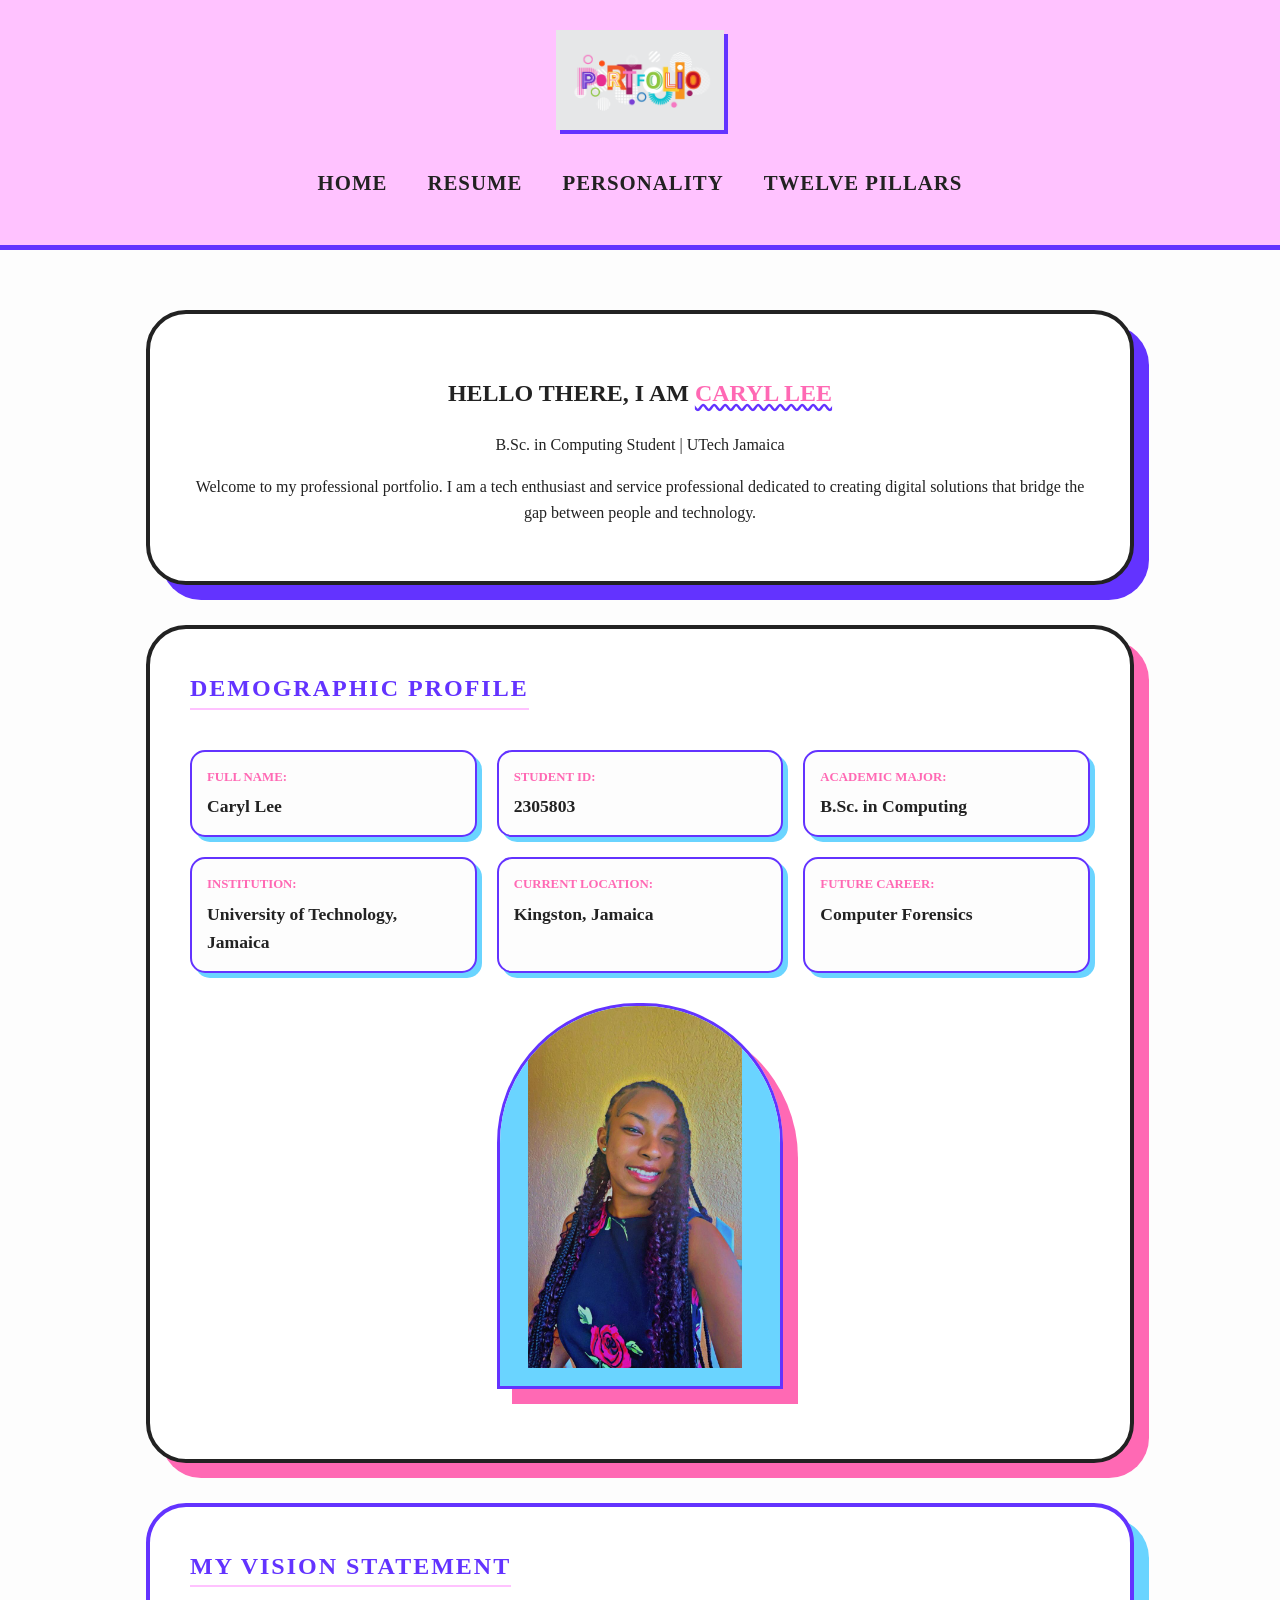
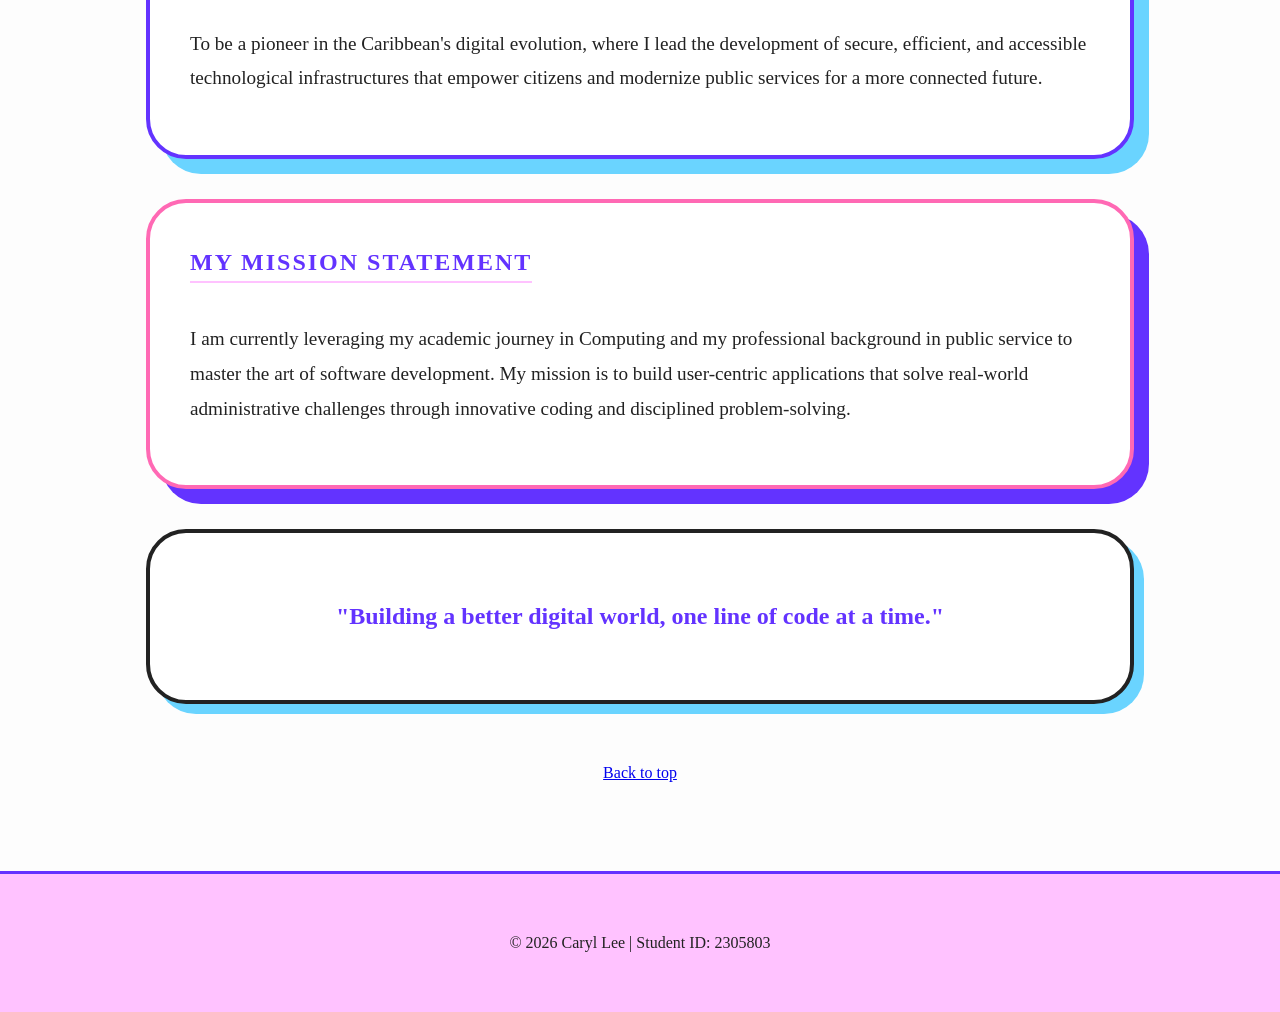
==== index.html @ 24f76aef "Add files via upload" ====
<!DOCTYPE html>
<html lang="en">
<head>
    <meta charset="UTF-8">
    <meta name="viewport" content="width=device-width, initial-scale=1.0">
    <title>Home | Caryl Lee Portfolio</title>
    <link rel="stylesheet" href="style.css">
</head>
<body id="top">

    <header>
        <nav class="navbar">
            <div class="logo-container">
                <img src="../Assets/logo.png" alt="Caryl Lee Logo" class="logo">
            </div>
            <ul>
                <li><a href="index.html">Home</a></li>
                <li><a href="resume.html">Resume</a></li>
                <li><a href="personality.html">Personality</a></li>
                <li><a href="Twelve_pillar.html">Twelve Pillars</a></li>
            </ul>
        </nav>
    </header>

    <main class="home-container">
        
        <section class="home-box welcome-accent">
            <h1>HELLO THERE, I AM <span class="highlight">CARYL LEE</span></h1>
            <p class="subtitle">B.Sc. in Computing Student | UTech Jamaica</p>
            <p>Welcome to my professional portfolio. I am a tech enthusiast and service professional dedicated to creating digital solutions that bridge the gap between people and technology.</p>
        </section>

        <section class="home-box profile-accent">
    <h2>Demographic Profile</h2>
    <div class="demographic-grid">
        <div class="demo-item">
            <strong>Full Name:</strong> 
            <span>Caryl Lee</span>
        </div>
        <div class="demo-item">
            <strong>Student ID:</strong> 
            <span>2305803</span>
        </div>
        <div class="demo-item">
            <strong>Academic Major:</strong> 
            <span>B.Sc. in Computing</span>
        </div>
        <div class="demo-item">
            <strong>Institution:</strong> 
            <span>University of Technology, Jamaica</span>
        </div>
        <div class="demo-item">
            <strong>Current Location:</strong> 
            <span>Kingston, Jamaica</span>
        </div>
        <div class="demo-item">
            <strong>Future Career:</strong> 
            <span>Computer Forensics</span>
        </div>
    </div>
                <figure class="profile-stage">
                    <div class="arch-bg"></div>
                    <span class="floating-badge">Hire me!</span>
                    <a href="mailto:Caryllee45@gmail.com">
                        <img src="../Assets/profile.jpg" alt="Caryl Lee Portrait" class="main-photo">
                    </a>
                </figure>
            </div>
        </section>

        <section class="home-box vision-accent">
    <h2>My Vision Statement</h2>
    <p class="statement-text">
        To be a pioneer in the Caribbean's digital evolution, where I lead the development of secure, 
        efficient, and accessible technological infrastructures that empower citizens and modernize 
        public services for a more connected future.
    </p>
</section>

<section class="home-box mission-accent">
    <h2>My Mission Statement</h2>
    <p class="statement-text">
        I am currently leveraging my academic journey in Computing and my professional background 
        in public service to master the art of software development. My mission is to build 
        user-centric applications that solve real-world administrative challenges through 
        innovative coding and disciplined problem-solving.
    </p>
</section>

        <section class="home-box quote-accent">
            <p class="home-quote">"Building a better digital world, one line of code at a time."</p>
        </section>

        <p class="top-link"><a href="#top">Back to top</a></p>
    </main>

    <footer>
        <p>&copy; 2026 Caryl Lee | Student ID: 2305803</p>
    </footer>

</body>
</html>
---- style.css ----
/* CSS Variables for consistent theme */
:root {
    --primary-purple: #6333FF;
    --bright-pink: #FF69B4;
    --light-blue: #6AD4FF;
    --light-purple: #ffc2ff;
    --dark-text: #222222;
    --font-main: 'Times-New-Roman', Georgia;
}

/* Base Styles */
body {
    margin: 0;
    font-family: var(--font-main);
    color: var(--dark-text);
    line-height: 1.6;
    background-color: #fdfdfd;
}


/* Home Page Specific Layout */
.home-container {
    max-width: 1000px;
    margin: 40px auto;
    padding: 20px;
    display: flex;
    flex-direction: column;
    align-items: center;
}

/* Vibrant Home Box */
.home-box {
    background-color: white;
    padding: 40px;
    margin-bottom: 40px;
    border-radius: 40px; /* Large curved edges */
    border: 4px solid var(--dark-text);
    width: 90%;
    transition: transform 0.3s ease;
}

.home-box:hover {
    transform: scale(1.02);
}

/* Accent Colors and Shadows */
.welcome-accent { 
    box-shadow: 15px 15px 0px var(--primary-purple); 
    text-align: center;
}

.profile-accent { 
    box-shadow: 15px 15px 0px var(--bright-pink); 
}

.quote-accent { 
    box-shadow: 10px 10px 0px var(--light-blue);
    text-align: center;
}

/* Impact Section Layout */
.impact-accent {
    box-shadow: 15px 15px 0px var(--bright-pink);
    border-color: var(--primary-purple);
}

.impact-grid {
    display: grid;
    grid-template-columns: repeat(auto-fit, minmax(300px, 1fr));
    gap: 25px;
    margin-top: 20px;
}

.impact-item {
    background: #fdfdfd;
    padding: 20px;
    border-radius: 20px;
    border: 2px dashed var(--light-blue);
    transition: all 0.3s ease;
}

.impact-item:hover {
    border-style: solid;
    background: var(--light-purple);
    transform: translateY(-5px);
}

.impact-item h3 {
    margin-top: 0;
    color: var(--primary-purple);
    font-size: 1.2rem;
}

.impact-item strong {
    color: var(--bright-pink);
}

/* Typography Highlights */
.highlight {
    color: var(--bright-pink);
    text-decoration: underline wavy var(--primary-purple);
}

.home-quote {
    font-size: 1.5rem;
    font-weight: bold;
    color: var(--primary-purple);
}

/* Profile Layout within Box */
.profile-layout {
    display: flex;
    flex-wrap: wrap;
    align-items: center;
    justify-content: space-around;
    gap: 30px;
}

.demographic-grid {
    display: grid;
    grid-template-columns: repeat(auto-fit, minmax(250px, 1fr));
    gap: 20px;
    margin-top: 20px;
}

.demo-item {
    background: #fdfdfd;
    padding: 15px;
    border-radius: 15px;
    border: 2px solid var(--primary-purple);
    box-shadow: 5px 5px 0px var(--light-blue);
    display: flex;
    flex-direction: column;
}

.demo-item strong {
    color: var(--bright-pink);
    text-transform: uppercase;
    font-size: 0.8rem;
    margin-bottom: 5px;
}

.demo-item span {
    font-size: 1.1rem;
    font-weight: bold;
    color: var(--dark-text);
}

/* Vision & Mission Styling */
.vision-accent {
    box-shadow: 15px 15px 0px var(--light-blue); 
    border-color: var(--primary-purple);
}

.mission-accent {
    box-shadow: 15px 15px 0px var(--primary-purple); 
    border-color: var(--bright-pink);
}

.statement-text {
    font-size: 1.2rem;
    line-height: 1.8;
    font-weight: 500;
    color: var(--dark-text);
}

.home-box h2 {
    margin-top: 0;
    color: var(--primary-purple);
    text-transform: uppercase;
    font-size: 1.5rem;
    letter-spacing: 2px;
    border-bottom: 2px solid var(--light-purple);
    display: inline-block;
    margin-bottom: 20px;
}

/* Responsiveness for small screens */
@media (max-width: 768px) {
    .profile-layout {
        flex-direction: column;
        text-align: center;
    }
}

/* --- Navigation Fixes --- */
.navbar {
    display: flex;
    flex-direction: column; 
    align-items: center;    
    padding: 30px 5%; /* Increased padding for breathing room */
    background: var(--light-purple); 
    border-bottom: 5px solid var(--primary-purple);
}

.logo-container {
    display: flex;
    justify-content: center;
    width: 100%;
    margin-bottom: 20px; /* More space between logo and links */
}

.logo {
    height: 100px;
    width: auto;   
    filter: drop-shadow(4px 4px 0px var(--primary-purple));
    transition: transform 0.3s ease;
}

.navbar ul {
    list-style: none;       
    display: flex;          
    justify-content: center;
    gap: 40px; /* Increased gap between links */
    padding: 0;             
}

.navbar a {
    text-decoration: none;
    color: var(--dark-text);
    font-weight: bold;
    font-size: 1.3rem; /* Increased font size for better readability */
    letter-spacing: 1px;
    text-transform: uppercase; /* Makes navigation feel more like a brand */
}

.navbar a:hover {
    color: var(--bright-pink);
    transform: translateY(-2px); /* Subtle lift effect */
}

/* Container for the boxes */
.personality-container {
    max-width: 850px;
    margin: 40px auto;
    padding: 20px;
}

/* The Curved Box Base Style */
.personality-box {
    background-color: white;
    padding: 35px;
    margin-bottom: 40px;
    
    /* Curved Edges */
    border-radius: 30px; 
    
    /* Bold Border (Neo-Brutalism style) */
    border: 4px solid var(--dark-text);
    
    /* Vibrant Shadow */
    box-shadow: 12px 12px 0px var(--primary-purple);
    
    transition: transform 0.3s ease, box-shadow 0.3s ease;
}

.personality-box:hover {
    transform: translate(-4px, -4px);
    box-shadow: 16px 16px 0px var(--bright-pink);
}

/* Individual Accents to make it pop */
.trait-accent { border-color: var(--primary-purple); }
.hero-accent { border-color: var(--bright-pink); box-shadow: 12px 12px 0px var(--light-blue); }
.report-accent { border-color: var(--light-blue); }

/* Internal Typography */
.personality-box h2 {
    margin-top: 0;
    font-size: 1.8rem;
    color: var(--primary-purple);
    text-transform: uppercase;
    letter-spacing: 1px;
}

.vibrant-quote {
    font-style: italic;
    border-left: 5px solid var(--bright-pink);
    padding-left: 15px;
    margin: 20px 0;
    color: var(--dark-text);
}

/* --- The Modern Arch Bubble --- */
.profile-stage {
    position: relative;
    width: 280px;         
    height: 380px;        
    margin: 30px auto;    
    display: flex;        
    justify-content: center; 
    align-items: flex-end; 
    overflow: hidden;     
    border-radius: 140px 140px 0 0;
    border: 3px solid var(--primary-purple);
    box-shadow: 15px 15px 0px var(--bright-pink); /* Vibrant Shadow */
}

.arch-bg {
    position: absolute;
    top: 0;
    left: 0;
    width: 100%;
    height: 100%;
    background-color: var(--light-blue);
    z-index: 1;
}

.main-photo {
    position: relative;
    z-index: 2;           
    width: 85%;           /* Adjust this to 75% if you want more blue showing */
    height: auto;         
    margin-bottom: 10px;  
    transition: transform 0.4s cubic-bezier(0.175, 0.885, 0.32, 1.275); 
}

.main-photo:hover {
    transform: scale(1.1) translateY(-5px);
}

/* --- Resume & Personality Containers --- */
.resume-container, .personality-container {
    max-width: 900px;
    margin: 40px auto;
    padding: 30px;
    background: white;
    border: 3px solid var(--primary-purple);
    border-radius: 20px;
    box-shadow: 10px 10px 0px var(--light-blue);
}

/* Table Styling */
.resume-table, .media-table {
    width: 100%;
    border-collapse: collapse;
    margin-top: 20px;
}

.resume-table th, .resume-table td {
    padding: 15px;
    border: 2px solid #eee;
    text-align: left;
}

.resume-table th {
    background-color: var(--primary-purple);
    color: white;
}

/* Card-style Sections */
.resume-grid {
    display: flex;
    flex-wrap: wrap;
    gap: 20px;
    margin-top: 20px;
}

.resume-card {
    background: #fdfdfd;
    padding: 20px;
    border: 2px solid var(--primary-purple);
    border-left: 8px solid var(--bright-pink);
    border-radius: 10px;
    flex: 1 1 280px; 
    transition: 0.3s;
}

.resume-card:hover {
    transform: translateY(-8px);
    box-shadow: 5px 5px 0px var(--light-blue);
}

/* Twelve Pillars Page Layout */
.pillars-container {
    max-width: 900px;
    margin: 40px auto;
    padding: 20px;
}

.pillars-intro {
    text-align: center;
    margin-bottom: 50px;
}

.pillars-intro h1 {
    color: var(--primary-purple);
    font-size: 2.5rem;
}

/* Pillar Card Design */
.pillar-card {
    display: flex;
    background: white;
    margin-bottom: 30px;
    border: 3px solid var(--primary-purple);
    border-radius: 15px;
    overflow: hidden;
    box-shadow: 10px 10px 0px var(--light-blue);
}

.pillar-number {
    background: var(--primary-purple);
    color: white;
    font-size: 3rem;
    font-weight: bold;
    display: flex;
    align-items: center;
    justify-content: center;
    padding: 20px;
    min-width: 100px;
}

.pillar-content {
    padding: 25px;
}

.pillar-content h2 {
    margin-top: 0;
    color: var(--bright-pink);
    text-transform: uppercase;
}

.pillar-content p {
    margin-bottom: 15px;
}

.pillar-content strong {
    color: var(--primary-purple);
}

/* Responsive Pillar Cards */
@media screen and (max-width: 600px) {
    .pillar-card {
        flex-direction: column;
    }
    .pillar-number {
        padding: 10px;
        font-size: 2rem;
    }
}

/* Footer */
footer {
    text-align: center;
    padding: 40px;
    margin-top: 50px;
    background: var(--light-purple);
    border-top: 3px solid var(--primary-purple);
}

/* Responsiveness */
@media screen and (min-width: 950px) {
    .hero-section {
        flex-direction: row; /* Side-by-side on desktop */
        text-align: left;
        justify-content: center;
        gap: 80px;
    }
}
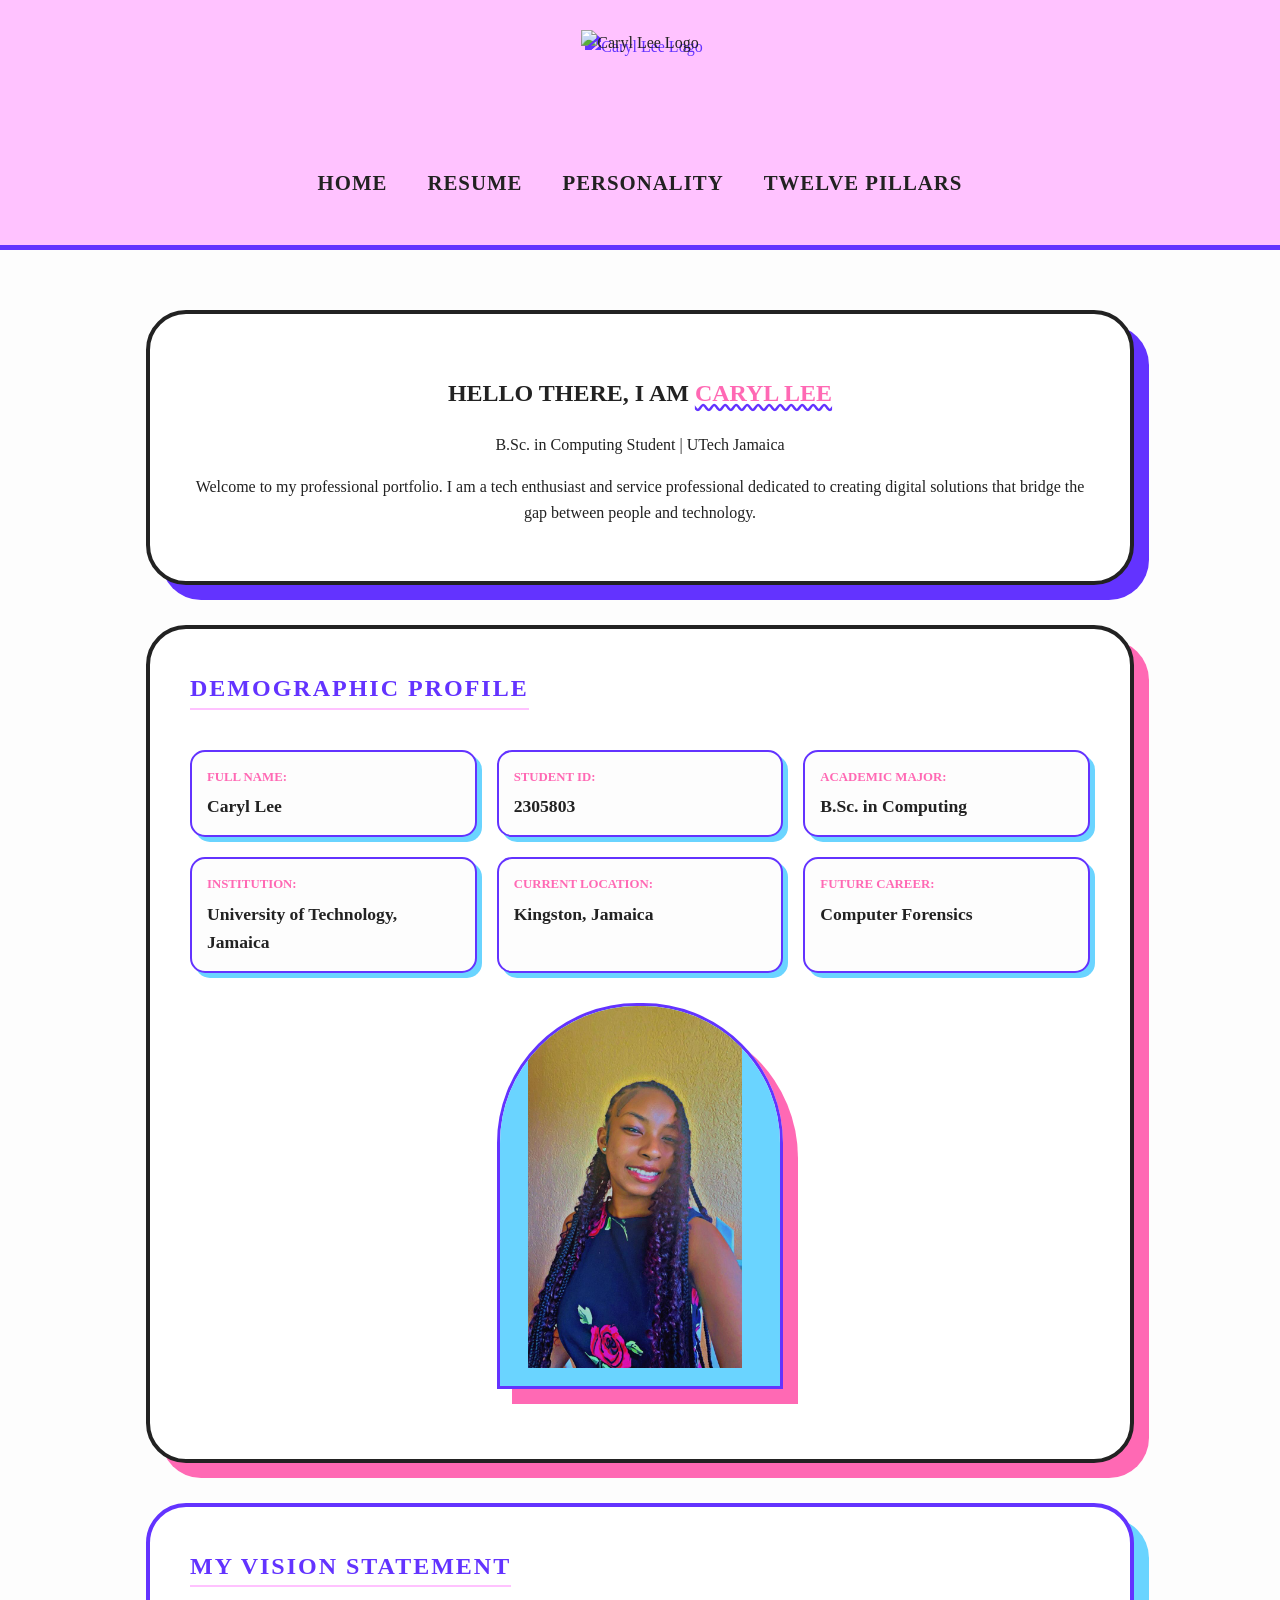
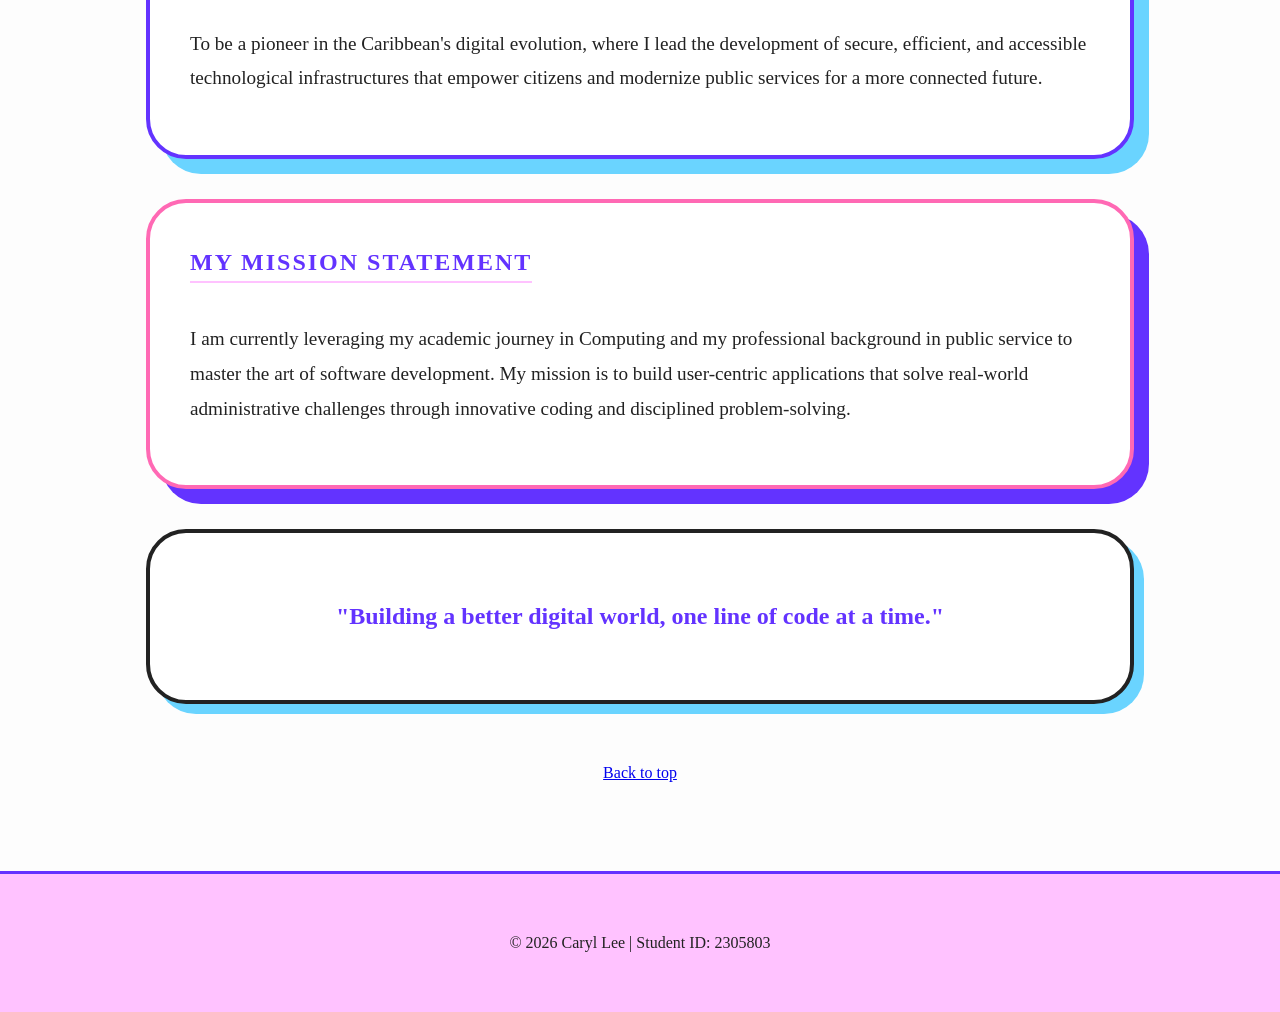
==== commit bcc33b98: "Fix logo image path in index.html" ====
--- a/index.html
+++ b/index.html
@@ -11,7 +11,7 @@
     <header>
         <nav class="navbar">
             <div class="logo-container">
-                <img src="../Assets/logo.png" alt="Caryl Lee Logo" class="logo">
+                <img src="/my-project/Assets/logo.png" alt="Caryl Lee Logo" class="logo">
             </div>
             <ul>
                 <li><a href="index.html">Home</a></li>
@@ -62,7 +62,7 @@
                     <div class="arch-bg"></div>
                     <span class="floating-badge">Hire me!</span>
                     <a href="mailto:Caryllee45@gmail.com">
-                        <img src="../Assets/profile.jpg" alt="Caryl Lee Portrait" class="main-photo">
+                        <img src="Assets/profile.jpg" alt="Caryl Lee Portrait" class="main-photo">
                     </a>
                 </figure>
             </div>
@@ -99,4 +99,4 @@
     </footer>
 
 </body>
-</html>+</html>
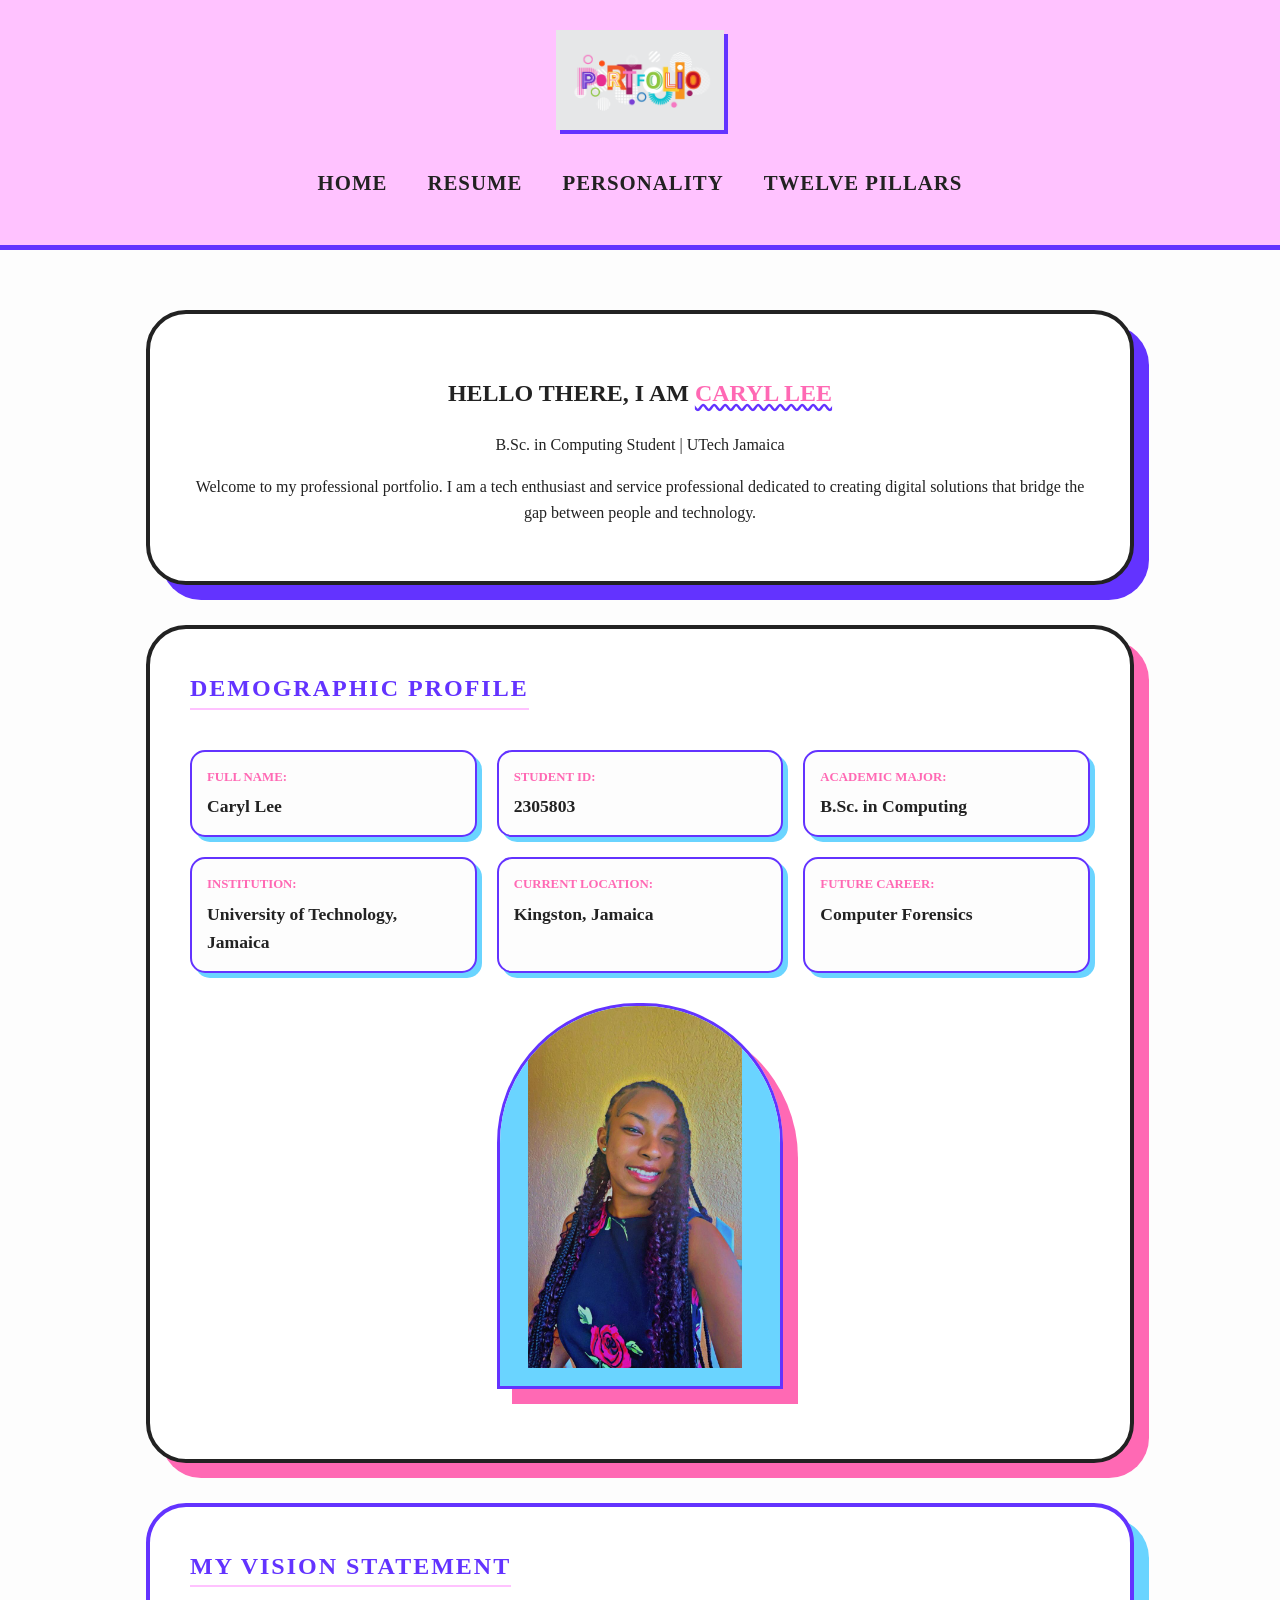
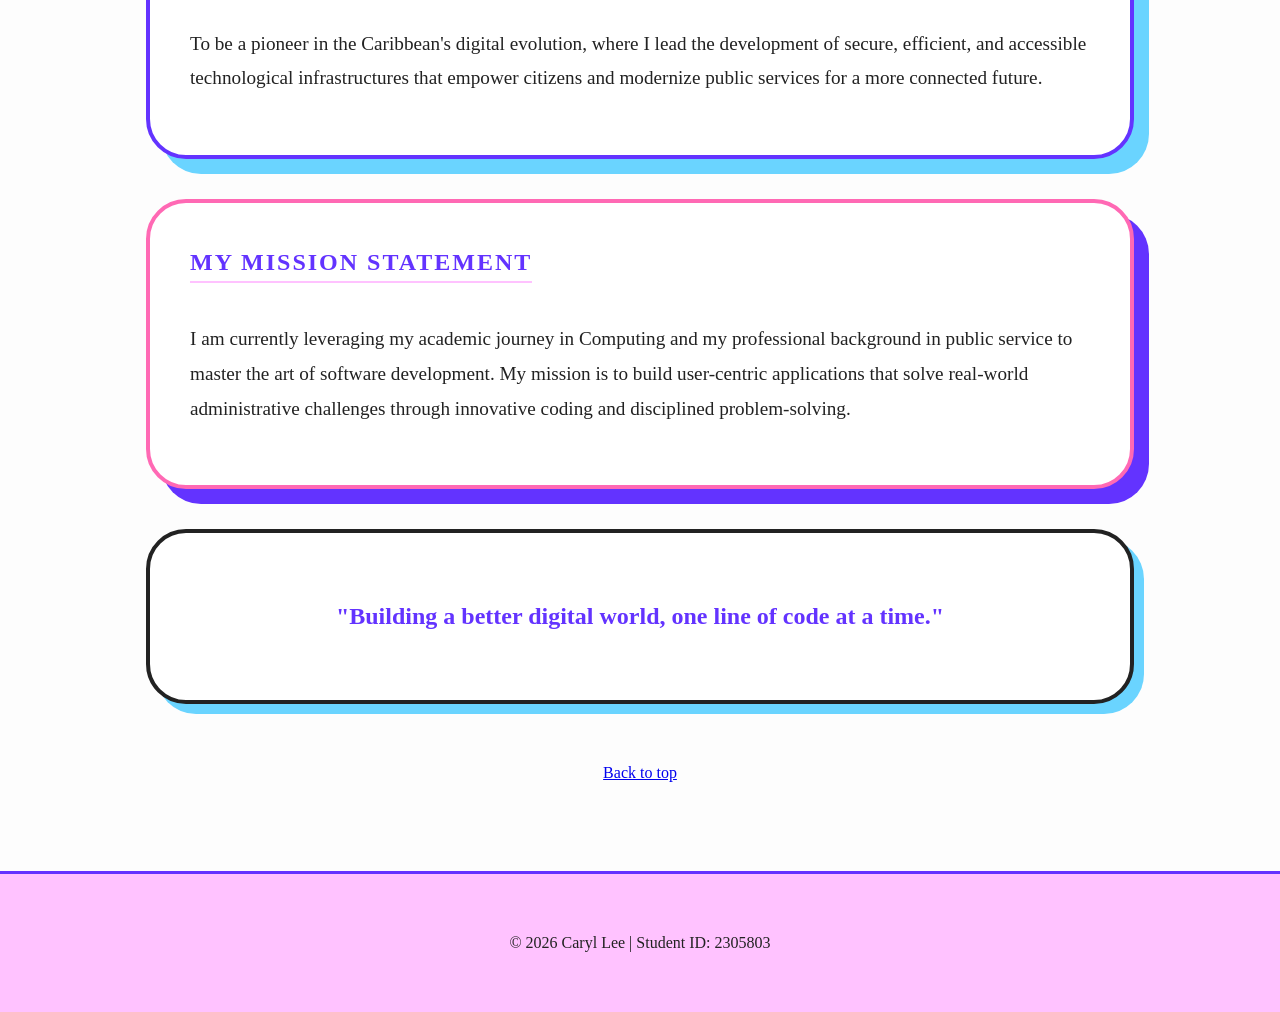
==== commit 35c5a05d: "Fix HTML formatting and structure" ====
--- a/index.html
+++ b/index.html
@@ -11,7 +11,7 @@
     <header>
         <nav class="navbar">
             <div class="logo-container">
-                <img src="/my-project/Assets/logo.png" alt="Caryl Lee Logo" class="logo">
+               <img src="Assets/logo.png" alt="Caryl Lee Logo" class="logo">
             </div>
             <ul>
                 <li><a href="index.html">Home</a></li>
